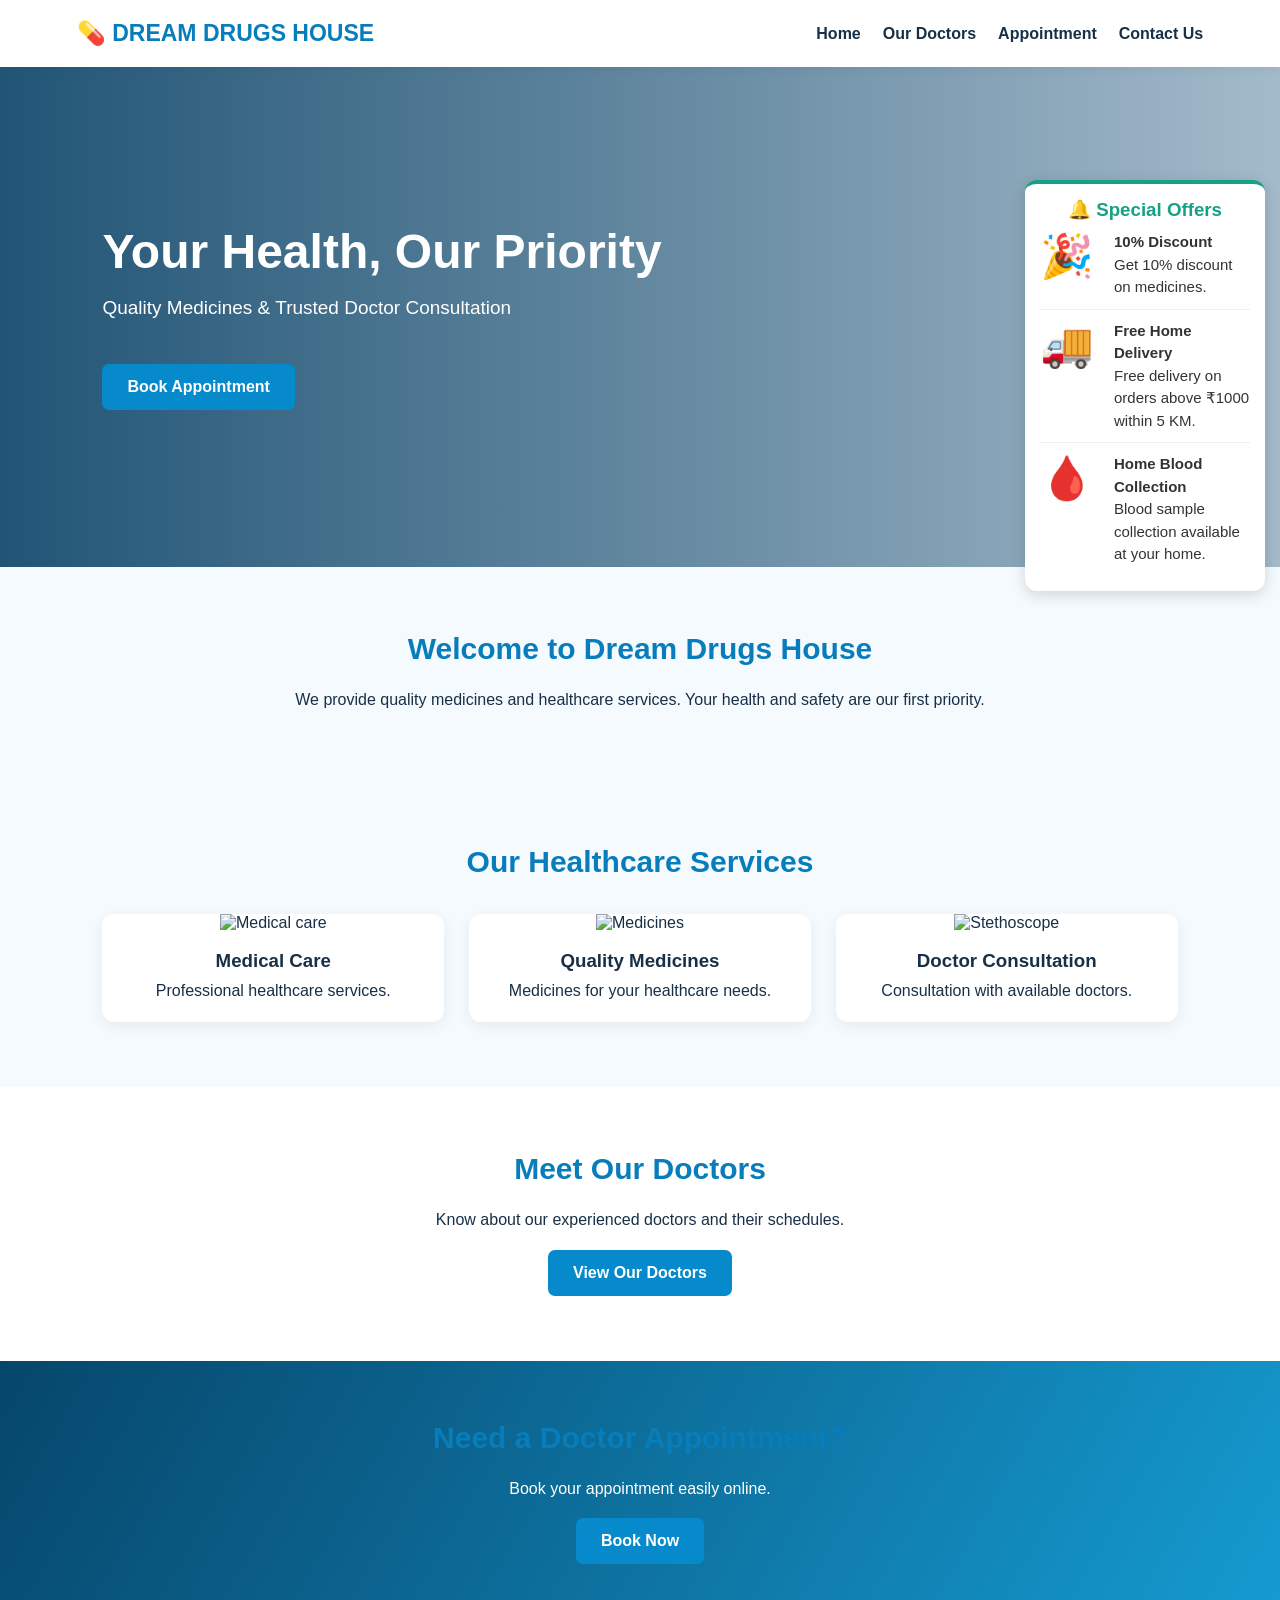
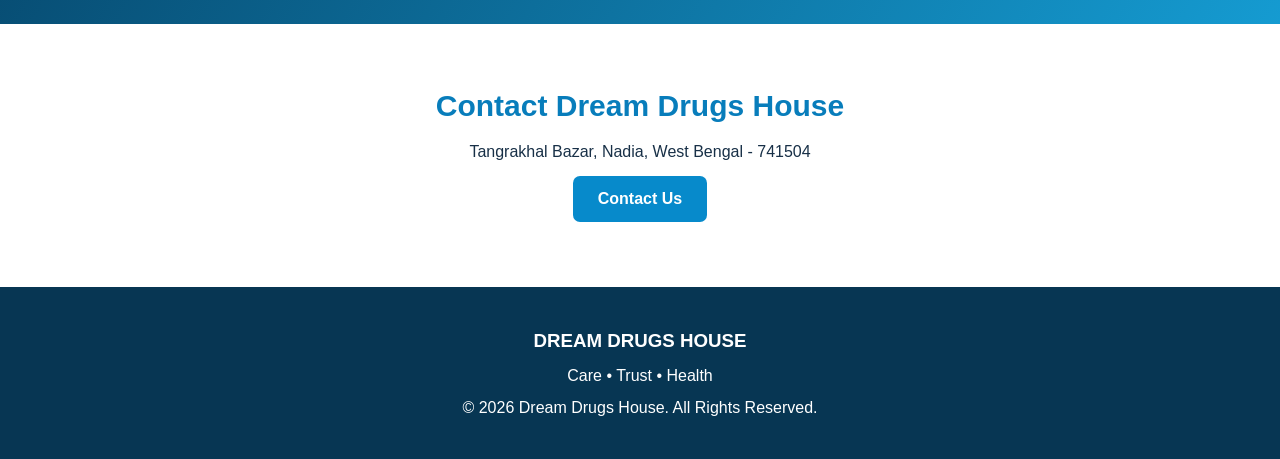
==== index.html @ da744af7 "Initial commit" ====
<!DOCTYPE html>
<html lang="en">
<head>
    <meta charset="UTF-8">
    <meta name="viewport" content="width=device-width, initial-scale=1.0">
    <title>Dream Drugs House</title>
    <link rel="stylesheet" href="style.css">
</head>
<body>

<header>
    <div class="logo">💊 DREAM DRUGS HOUSE</div>

    <nav>
        <a href="index.html">Home</a>
        <a href="doctors.html">Our Doctors</a>
        <a href="appointment.html">Appointment</a>
        <a href="contact.html">Contact Us</a>
    </nav>
</header>

<section class="hero">
    <div class="hero-content">
        <h1>Your Health, Our Priority</h1>                         
        <p>Quality Medicines & Trusted Doctor Consultation</p>

        <a href="appointment.html" class="btn">
            Book Appointment
        </a>
    </div>
</section>

<section class="welcome">
    <h2>Welcome to Dream Drugs House</h2>
    <p>
        We provide quality medicines and healthcare services.
        Your health and safety are our first priority.
    </p>
</section>

<section class="services">
    <h2>Our Healthcare Services</h2>

    <div class="service-container">

        <div class="service-card">
            <img src="https://images.unsplash.com/photo-1576091160399-112ba8d25d1d?w=600" alt="Medical care">
            <h3>Medical Care</h3>
            <p>Professional healthcare services.</p>
        </div>

        <div class="service-card">
            <img src="https://images.unsplash.com/photo-1587854692152-cbe660dbde88?w=600" alt="Medicines">
            <h3>Quality Medicines</h3>
            <p>Medicines for your healthcare needs.</p>
        </div>

        <div class="service-card">
            <img src="https://images.unsplash.com/photo-1559757175-0eb30cd8c063?w=600" alt="Stethoscope">
            <h3>Doctor Consultation</h3>
            <p>Consultation with available doctors.</p>
        </div>

    </div>
</section>

<section class="doctors-preview">
    <h2>Meet Our Doctors</h2>
    <p>Know about our experienced doctors and their schedules.</p>
    <a href="doctors.html" class="btn">View Our Doctors</a>
</section>

<section class="appointment-banner">
    <h2>Need a Doctor Appointment?</h2>
    <p>Book your appointment easily online.</p>
    <a href="appointment.html" class="btn">Book Now</a>
</section>

<section class="contact-preview">
    <h2>Contact Dream Drugs House</h2>
    <p>Tangrakhal Bazar, Nadia, West Bengal - 741504</p>
    <a href="contact.html" class="btn">Contact Us</a>
</section>

<footer>
    <h3>DREAM DRUGS HOUSE</h3>
    <p>Care • Trust • Health</p>
    <p>© 2026 Dream Drugs House. All Rights Reserved.</p>
</footer>

</body>
</html>
<!-- Notification Bar -->
<div class="notification-bar">
    <h3>🔔 Special Offers</h3>

    <div class="notice">
        <span>🎉</span>
        <p><strong>10% Discount</strong><br>
        Get 10% discount on medicines.</p>
    </div>

    <div class="notice">
        <span>🚚</span>
        <p><strong>Free Home Delivery</strong><br>
        Free delivery on orders above ₹1000
        within 5 KM.</p>
    </div>

    <div class="notice">
        <span>🩸</span>
        <p><strong>Home Blood Collection</strong><br>
        Blood sample collection available
        at your home.</p>
    </div>
</div>
---- style.css ----
* {
    margin: 0;
    padding: 0;
    box-sizing: border-box;
}

body {
    font-family: Arial, sans-serif;
    background: #f5faff;
    color: #183047;
}

header {
    background: white;
    padding: 20px 6%;
    display: flex;
    justify-content: space-between;
    align-items: center;
    flex-wrap: wrap;
    gap: 15px;
    box-shadow: 0 2px 12px #0001;
}

.logo {
    font-size: 23px;
    font-weight: bold;
    color: #087dbb;
}

nav {
    display: flex;
    flex-wrap: wrap;
    gap: 22px;
}

nav a {
    text-decoration: none;
    color: #183047;
    font-weight: bold;
}

nav a:hover {
    color: #0786c7;
}

.hero {
    min-height: 500px;
    background:
    linear-gradient(90deg, #003b60dd, #003b6055),
    url("https://images.unsplash.com/photo-1576091160550-2173dba999ef?w=1600")
    center/cover no-repeat;
    display: flex;
    align-items: center;
    padding: 60px 8%;
    color: white;
}

.hero-content h1 {
    font-size: 48px;
    margin-bottom: 18px;
}

.hero-content p {
    font-size: 19px;
    margin-bottom: 30px;
}

.btn {
    display: inline-block;
    background: #078acb;
    color: white;
    padding: 14px 25px;
    border-radius: 7px;
    text-decoration: none;
    font-weight: bold;
    margin-top: 15px;
}

.btn:hover {
    background: #005f94;
}

.welcome,
.services,
.doctors-preview,
.appointment-banner,
.contact-preview {
    padding: 65px 8%;
    text-align: center;
}

h2 {
    font-size: 30px;
    margin-bottom: 20px;
    color: #087dbb;
}

.welcome p,
.doctors-preview p,
.appointment-banner p {
    line-height: 1.8;
}

.service-container {
    display: grid;
    grid-template-columns: repeat(auto-fit, minmax(220px, 1fr));
    gap: 25px;
    margin-top: 35px;
}

.service-card {
    background: white;
    border-radius: 12px;
    overflow: hidden;
    box-shadow: 0 4px 15px #0001;
    padding-bottom: 22px;
}

.service-card img {
    width: 100%;
    height: 210px;
    object-fit: cover;
}

.service-card h3 {
    margin: 18px 0 10px;
}

.service-card p {
    padding: 0 12px;
}

.doctors-preview {
    background: white;
}

.appointment-banner {
    background: #e2f4ff;
}

.contact-preview {
    background: white;
}

footer {
    background: #073653;
    color: white;
    text-align: center;
    padding: 35px 15px;
    line-height: 2;
}

@media(max-width: 700px) {
    header {
        justify-content: center;
    }

    nav {
        justify-content: center;
        gap: 14px;
    }

    .hero {
        min-height: 400px;
    }

    .hero-content h1 {
        font-size: 34px;
    }
}
.doctor-banner {
    background: linear-gradient(120deg, #06466b, #159bd1);
    color: white;
    text-align: center;
    padding: 65px 20px;
}

.doctor-banner h1 {
    font-size: 36px;
    margin-bottom: 12px;
}

.doctor-list {
    max-width: 1100px;
    margin: 45px auto;
    padding: 0 20px;
    display: grid;
    grid-template-columns: repeat(auto-fit, minmax(260px, 1fr));
    gap: 30px;
}

.doctor-card {
    background: white;
    border-radius: 15px;
    overflow: hidden;
    box-shadow: 0 5px 20px #0002;
    text-align: center;
    padding-bottom: 25px;
}

.doctor-card img {
    width: 100%;
    height: 280px;
    object-fit: cover;
}

.doctor-info {
    padding: 20px;
}

.doctor-info h2 {
    font-size: 23px;
}

.doctor-info p {
    margin: 10px 0;
    line-height: 1.5;
}
.appointment-banner {
    background: linear-gradient(120deg, #06466b, #159bd1);
    color: white;
    text-align: center;
    padding: 60px 20px;
}

.appointment-container {
    max-width: 600px;
    margin: 40px auto;
    padding: 30px;
    background: white;
    border-radius: 15px;
    box-shadow: 0 5px 20px #0002;
}

.appointment-container h2 {
    text-align: center;
    margin-bottom: 25px;
}

.appointment-container label {
    display: block;
    margin-top: 15px;
    font-weight: bold;
}

.appointment-container input,
.appointment-container select,
.appointment-container textarea {
    width: 100%;
    padding: 12px;
    margin-top: 7px;
    border: 1px solid #ccc;
    border-radius: 7px;
    box-sizing: border-box;
    font-size: 15px;
}

.appointment-container button {
    margin-top: 20px;
    width: 100%;
    cursor: pointer;
}

#result {
    margin-top: 25px;
    padding: 20px;
    background: #eaf7ff;
    border-radius: 10px;
}

@media print {
    header, footer, .appointment-banner,
    #appointmentForm, #result button {
        display: none;
    }

    #result {
        background: white;
    }
}
.contact-banner {
    background: linear-gradient(120deg, #06466b, #159bd1);
    color: white;
    text-align: center;
    padding: 65px 20px;
}

.contact-banner h1 {
    font-size: 38px;
    margin-bottom: 12px;
}

.contact-container {
    max-width: 1100px;
    margin: 40px auto;
    padding: 20px;
}

.contact-container h2 {
    text-align: center;
    margin: 35px 0 25px;
}

.contact-grid {
    display: grid;
    grid-template-columns: repeat(auto-fit, minmax(220px, 1fr));
    gap: 20px;
}

.contact-card {
    background: white;
    padding: 25px;
    border-radius: 12px;
    text-align: center;
    box-shadow: 0 4px 15px #0001;
}

.contact-card h3 {
    margin-bottom: 15px;
    color: #087dbb;
}

.contact-card p {
    line-height: 1.7;
}

.map-container {
    overflow: hidden;
    border-radius: 15px;
    box-shadow: 0 4px 15px #0002;
}

.contact-form {
    max-width: 650px;
    margin: auto;
    padding: 30px;
    background: white;
    border-radius: 12px;
    box-shadow: 0 4px 15px #0001;
    display: flex;
    flex-direction: column;
    gap: 12px;
}

.contact-form input,
.contact-form textarea {
    padding: 13px;
    border: 1px solid #ccc;
    border-radius: 7px;
    font-size: 15px;
}

.contact-form button {
    border: none;
    cursor: pointer;
}

#contact-result {
    text-align: center;
    margin: 20px;
    color: #087dbb;
}

@media(max-width: 600px) {
    .contact-container {
        padding: 12px;
    }
}
/* Notification Bar */
.notification-bar {
    position: fixed;
    right: 15px;
    top: 180px;
    width: 240px;
    background: white;
    padding: 15px;
    border-radius: 12px;
    box-shadow: 0 4px 15px rgba(0,0,0,0.15);
    z-index: 999;
    border-top: 4px solid #16a085;
}

.notification-bar h3 {
    color: #16a085;
    text-align: center;
    margin-top: 0;
}

.notice {
    display: flex;
    align-items: flex-start;
    gap: 20px;
    padding: 10px 0;
    border-bottom: 1px solid #eee;
}

.notice:last-child {
    border-bottom: none;
}

.notice span {
    font-size: 43px;
}

.notice p {
    font-size: 15px;
    margin: 0;
    line-height: 1.5;
    color: #333;
}

@media (max-width: 600px) {
    .notification-bar {
        position: relative;
        top: auto;
        right: auto;
        width: auto;
        margin: 15px;
    }
}
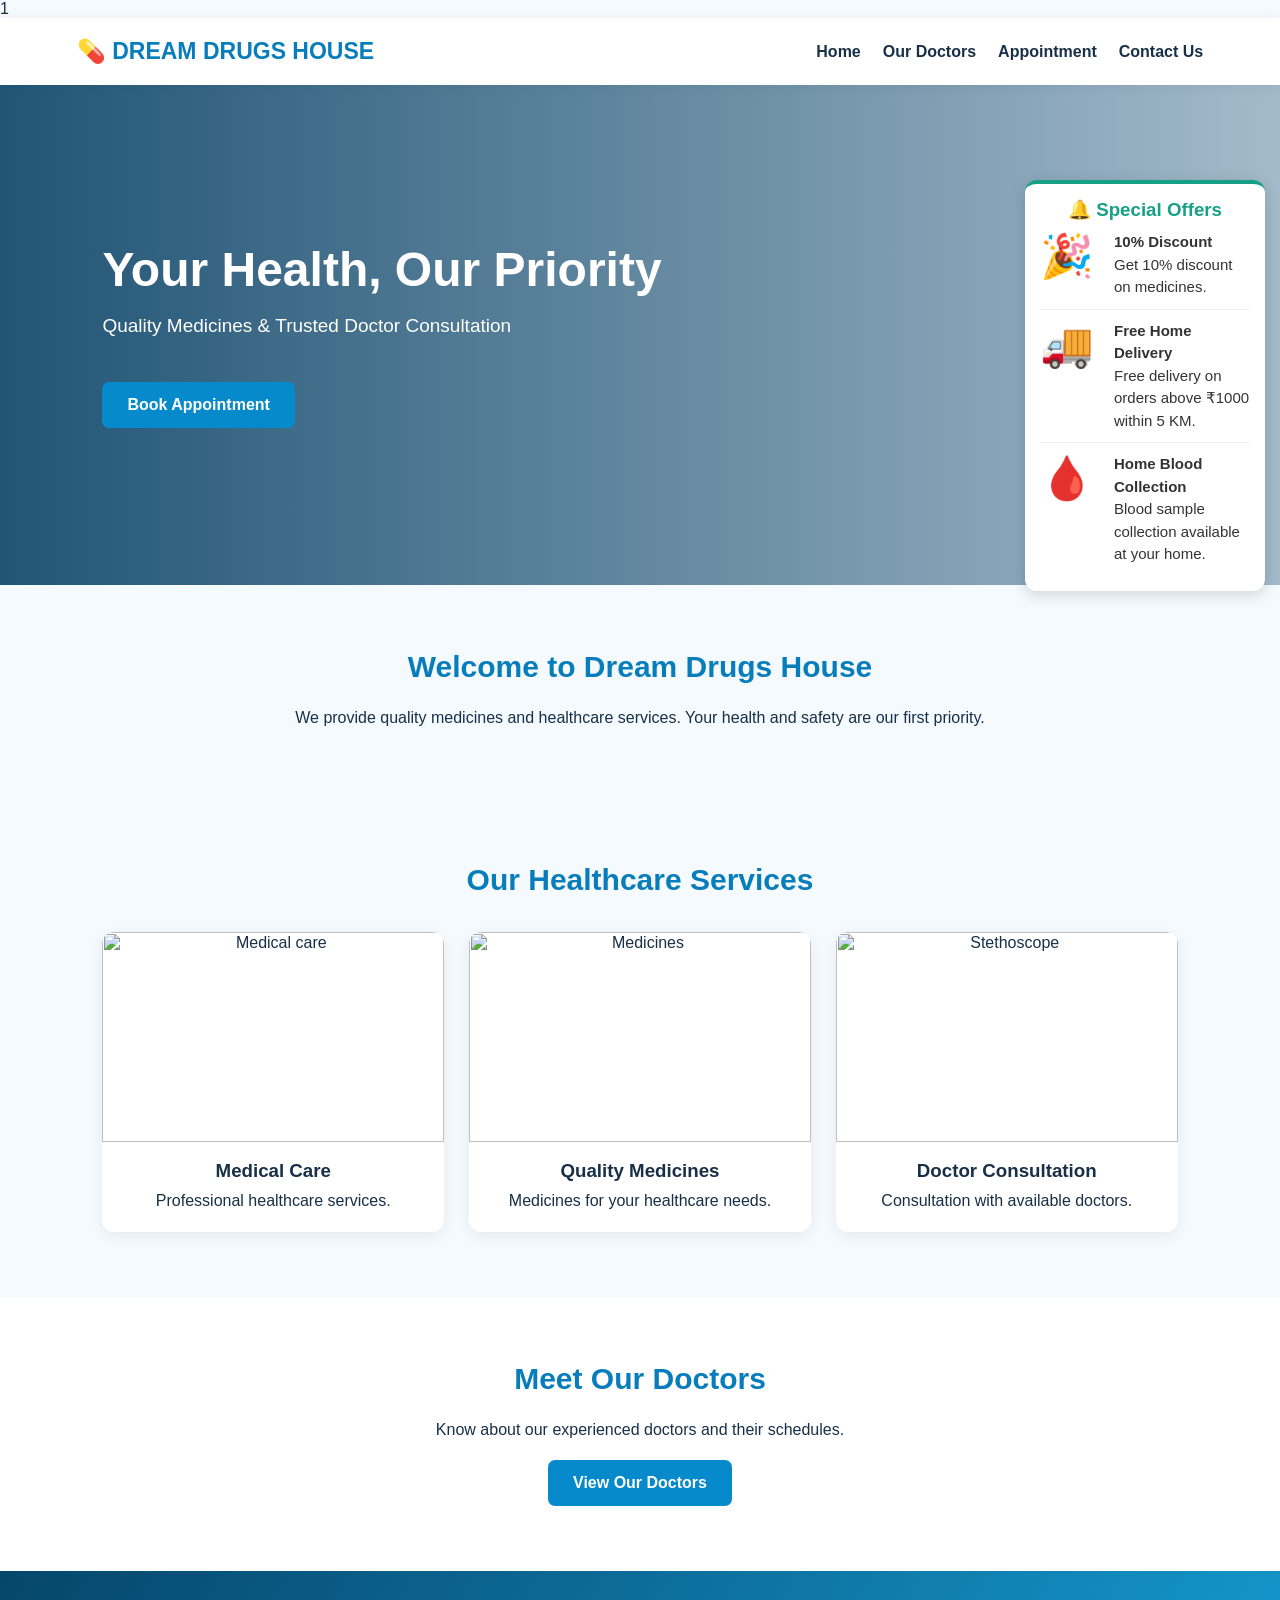
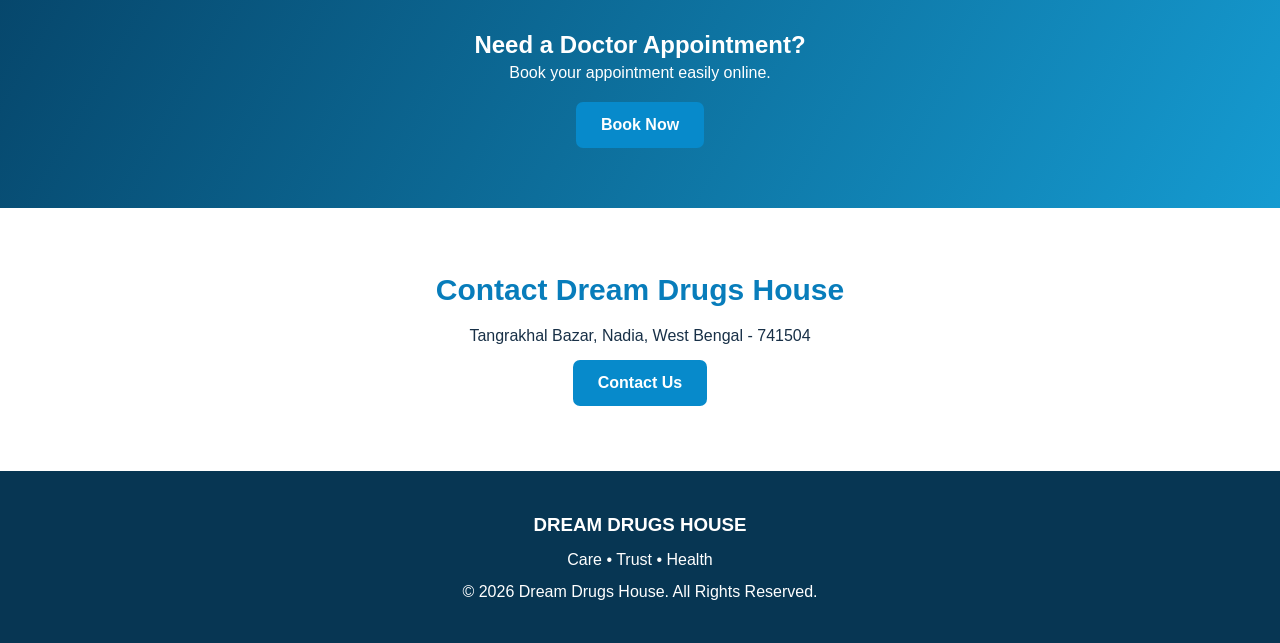
==== commit d18bae96: "ff" ====
--- a/index.html
+++ b/index.html
@@ -1,4 +1,4 @@
-<!DOCTYPE html>
+1<!DOCTYPE html>
 <html lang="en">
 <head>
     <meta charset="UTF-8">
@@ -71,7 +71,7 @@
 </section>
 
 <section class="appointment-banner">
-    <h2>Need a Doctor Appointment?</h2>
+    <h1>Need a Doctor Appointment?</h1>
     <p>Book your appointment easily online.</p>
     <a href="appointment.html" class="btn">Book Now</a>
 </section>
--- a/style.css
+++ b/style.css
@@ -232,9 +232,10 @@
     box-shadow: 0 5px 20px #0002;
 }
 
-.appointment-container h2 {
+.appointment-container h1 {
     text-align: center;
     margin-bottom: 25px;
+    color: #087dbb;
 }
 
 .appointment-container label {
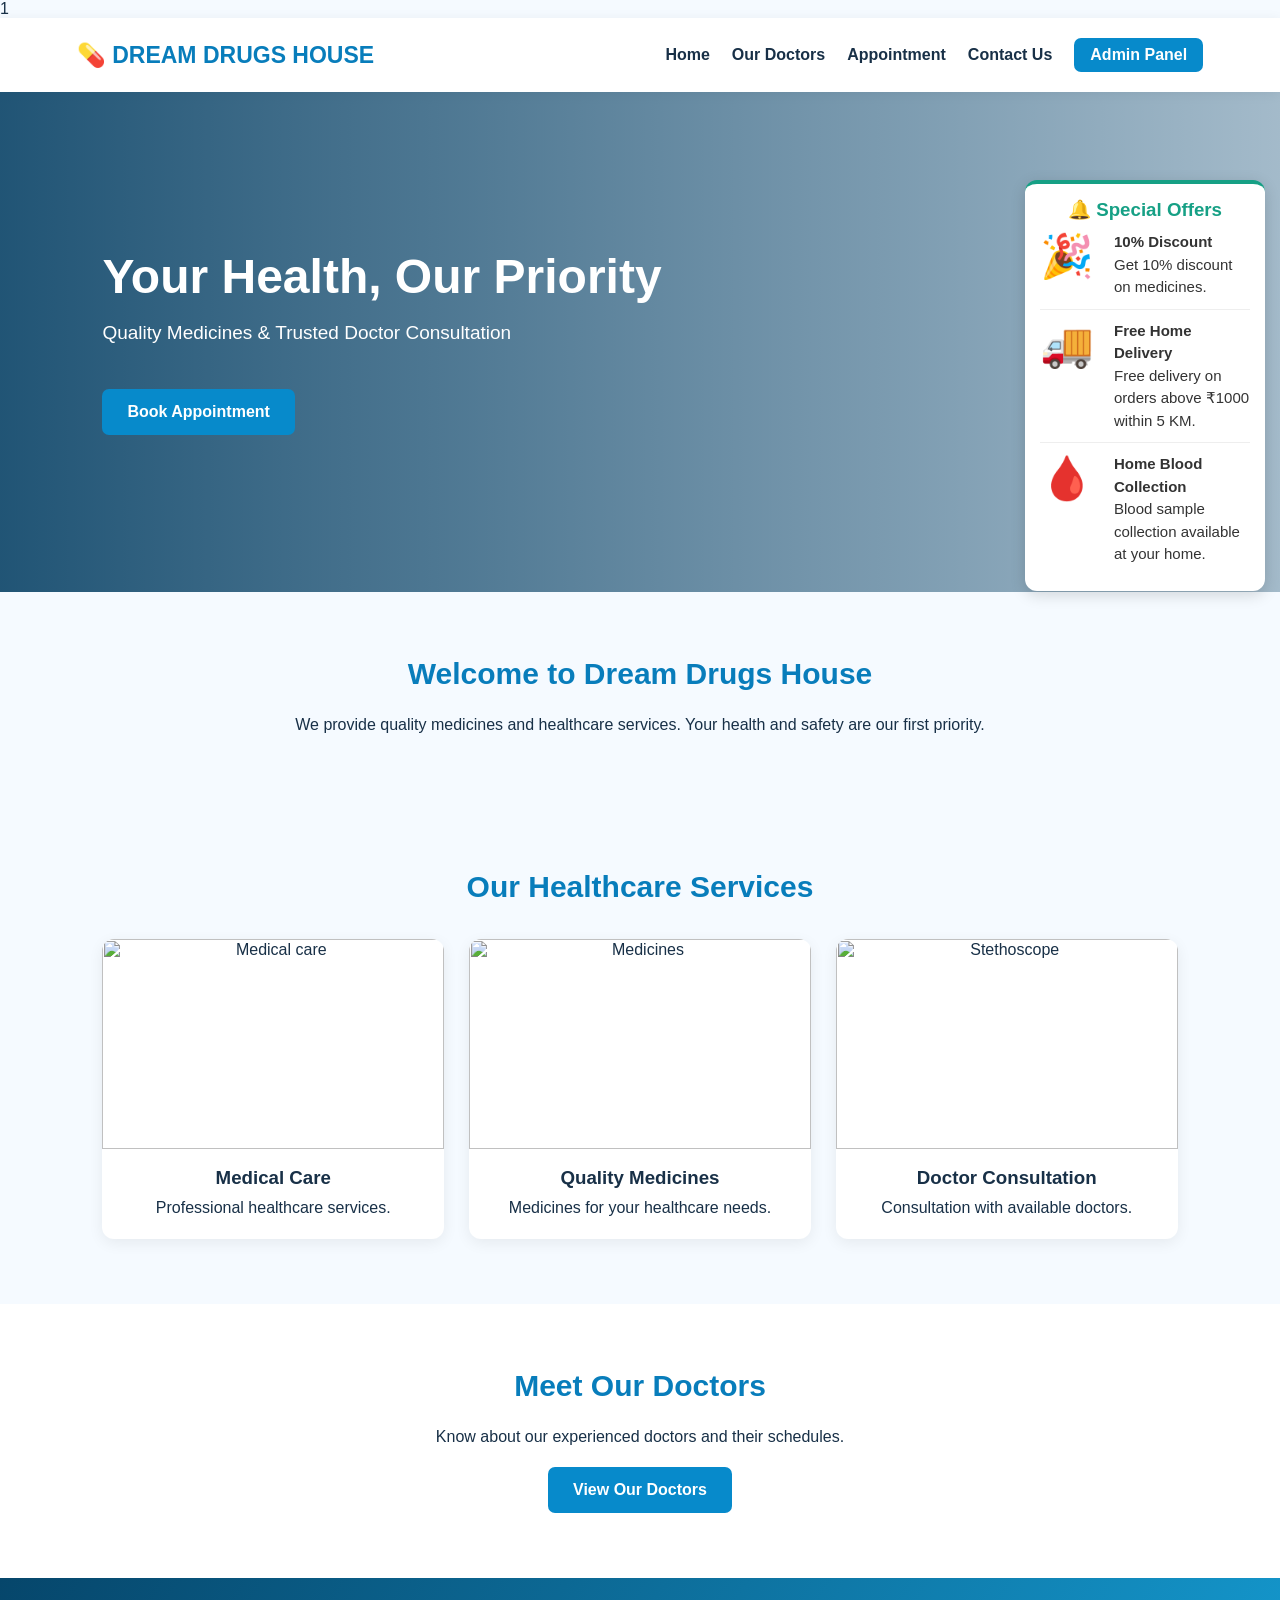
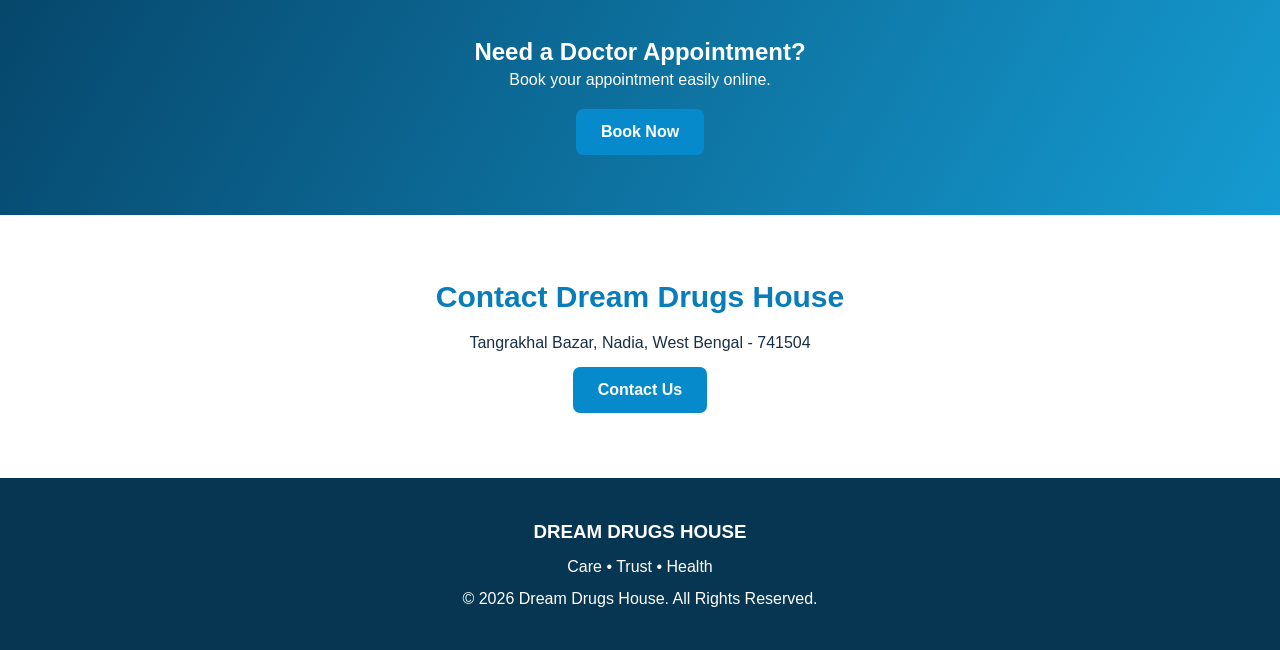
==== commit eeebee38: "final" ====
--- a/index.html
+++ b/index.html
@@ -9,14 +9,14 @@
 <body>
 
 <header>
-    <div class="logo">💊 DREAM DRUGS HOUSE</div>
-
-    <nav>
-        <a href="index.html">Home</a>
-        <a href="doctors.html">Our Doctors</a>
-        <a href="appointment.html">Appointment</a>
-        <a href="contact.html">Contact Us</a>
-    </nav>
+  <a href="index.html" class="logo">💊 DREAM DRUGS HOUSE</a>
+  <nav>
+    <a href="index.html">Home</a>
+    <a href="doctors.html">Our Doctors</a>
+    <a href="appointment.html">Appointment</a>
+    <a href="contact.html">Contact Us</a>
+    <a href="adminlogin.html" class="admin-nav-btn">Admin Panel</a>
+  </nav>
 </header>
 
 <section class="hero">
--- a/style.css
+++ b/style.css
@@ -25,6 +25,7 @@
     font-size: 23px;
     font-weight: bold;
     color: #087dbb;
+    text-decoration: none;
 }
 
 nav {
@@ -418,4 +419,19 @@
         width: auto;
         margin: 15px;
     }
+}
+nav {
+    align-items: center;
+}
+
+.admin-nav-btn {
+    background: #078acb;
+    color: white !important;
+    padding: 8px 16px;
+    border-radius: 7px;
+    transition: background 0.2s ease;
+}
+
+.admin-nav-btn:hover {
+    background: #005f94;
 }
